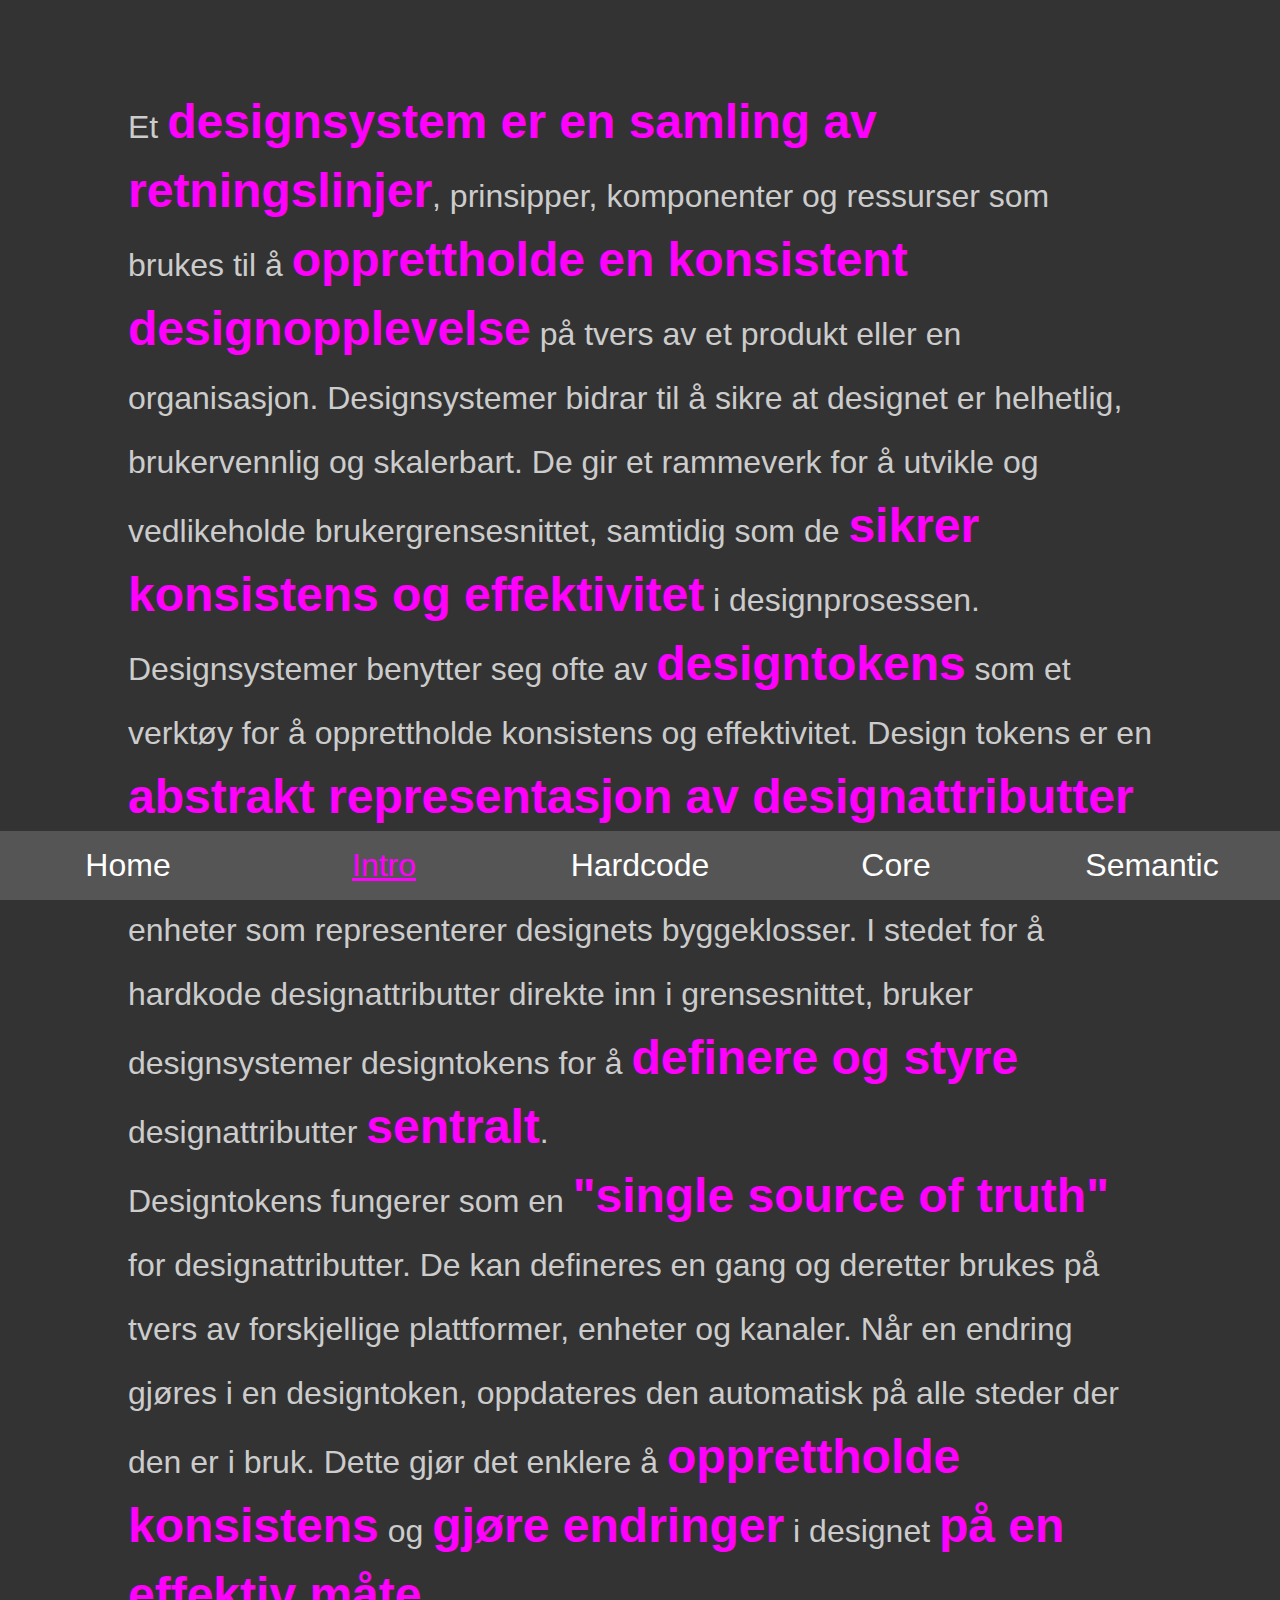
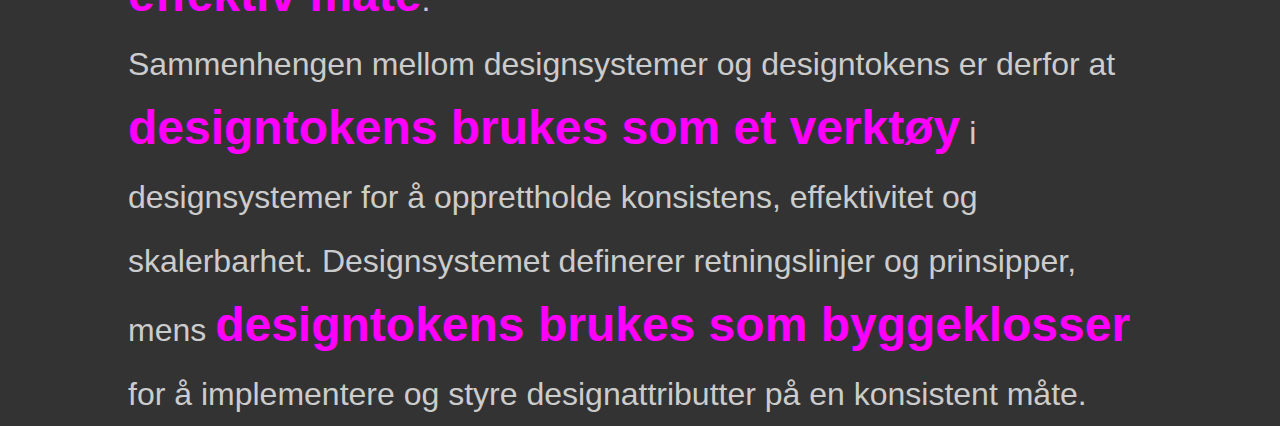
==== 00/index.html @ 22b392ef "Added first slide and nav" ====
<!DOCTYPE html>
<html lang="en">
<head>
  <meta charset="UTF-8">
  <meta http-equiv="X-UA-Compatible" content="IE=edge">
  <meta name="viewport" content="width=device-width, initial-scale=1.0">
  <title>Design tokens</title>
  <link rel="stylesheet" href="../shared.css">

  <style>
    body {
      color: #ccc;
      background-color: #333;
      margin: 0;
      padding-block: 10vh;
      padding-inline: 1rem;
      font-family: sans-serif;
      box-sizing: border-box;
      display: flex;
      height: 100vh;
      flex-direction: column;
      align-items: center;
      justify-content: space-around;
    }

    p {
      font-family: sans-serif;
      font-size: 2rem;
      font-weight: 300;
      line-height: 4rem;
      margin: 0;
      max-width: 80vw;
    }

    em {
      font-style: normal;
      font-weight: bold;
      font-size: 1.5em;
      color: #ff00ff;
    }
  </style>
</head>
<body>
  <p>
    Et <em>designsystem er en samling av retningslinjer</em>, prinsipper, komponenter og ressurser som brukes til å <em>opprettholde en konsistent designopplevelse</em> på tvers av et produkt eller en organisasjon.
    Designsystemer bidrar til å sikre at designet er helhetlig, brukervennlig og skalerbart.
    De gir et rammeverk for å utvikle og vedlikeholde brukergrensesnittet, samtidig som de <em>sikrer konsistens og effektivitet</em> i designprosessen.
  </p>

  <p>
    Designsystemer benytter seg ofte av <em>designtokens</em> som et verktøy for å opprettholde konsistens og effektivitet.
    Design tokens er en <em>abstrakt representasjon av designattributter</em> som farge, typografi, størrelse og mellomrom.
    De er små, gjenbrukbare enheter som representerer designets byggeklosser.
    I stedet for å hardkode designattributter direkte inn i grensesnittet, bruker designsystemer designtokens for å <em>definere og styre</em> designattributter <em>sentralt</em>.
  </p>

  <p>
    Designtokens fungerer som en <em>"single source of truth"</em> for designattributter.
    De kan defineres en gang og deretter brukes på tvers av forskjellige plattformer, enheter og kanaler.
    Når en endring gjøres i en designtoken, oppdateres den automatisk på alle steder der den er i bruk.
    Dette gjør det enklere å <em>opprettholde konsistens</em> og <em>gjøre endringer</em> i designet <em>på en effektiv måte</em>.
  </p>

  <p>
    Sammenhengen mellom designsystemer og designtokens er derfor at <em>designtokens brukes som et verktøy</em> i designsystemer for å opprettholde konsistens, effektivitet og skalerbarhet.
    Designsystemet definerer retningslinjer og prinsipper, mens <em>designtokens brukes som byggeklosser</em> for å implementere og styre designattributter på en konsistent måte.
  </p>

  <nav>
    <ul>
      <li><a href="/">Home</a></li>
      <li><a href="/00/" class="current">Intro</a></li>
      <li><a href="/01/">Hardcode</a></li>
      <li><a href="/02/">Core</a></li>
      <li><a href="/03/">Semantic</a></li>
    </ul>
  </nav>
</body>
</html>
---- shared.css ----
body {
  margin: 0;
  padding: 0;
  font-family: sans-serif;
  background-color: #333;
  color: #fefefe;
  scroll-padding-bottom: 4.5rem;
}

.wrapper {
  display: flex;
  flex-direction: column;
  align-items: center;
  justify-content: space-around;
  height: 100vh;
  width: 100vw;
  gap: 1rem;
}

.element {
  display: grid;
  place-items: center;
  gap: 1rem;
}

nav {
  display: flex;
  position: fixed;
  bottom: 0;
  left: 0;
  width: 100vw;
  padding-block: 1rem;
  background-color: #555;
  z-index: 1;
}

nav ul {
  display: flex;
  flex-direction: row;
  justify-content: space-around;
  align-items: center;
  width: 100%;
  height: 100%;
  list-style: none;
  margin: 0;
  padding: 0;
}

nav ul li {
  display: flex;
  flex-direction: column;
  justify-content: center;
  align-items: center;
  width: 100%;
  height: 100%;
}

nav ul li a {
  display: flex;
  flex-direction: column;
  justify-content: center;
  align-items: center;
  width: 100%;
  height: 100%;
  text-decoration: none;
  color: #fefefe;
  font-size: 2rem;
}

nav ul li a.current {
  color: #ff00ff;
  text-decoration: underline;
}

nav ul li a:hover {
  color: #ff00ff;
}
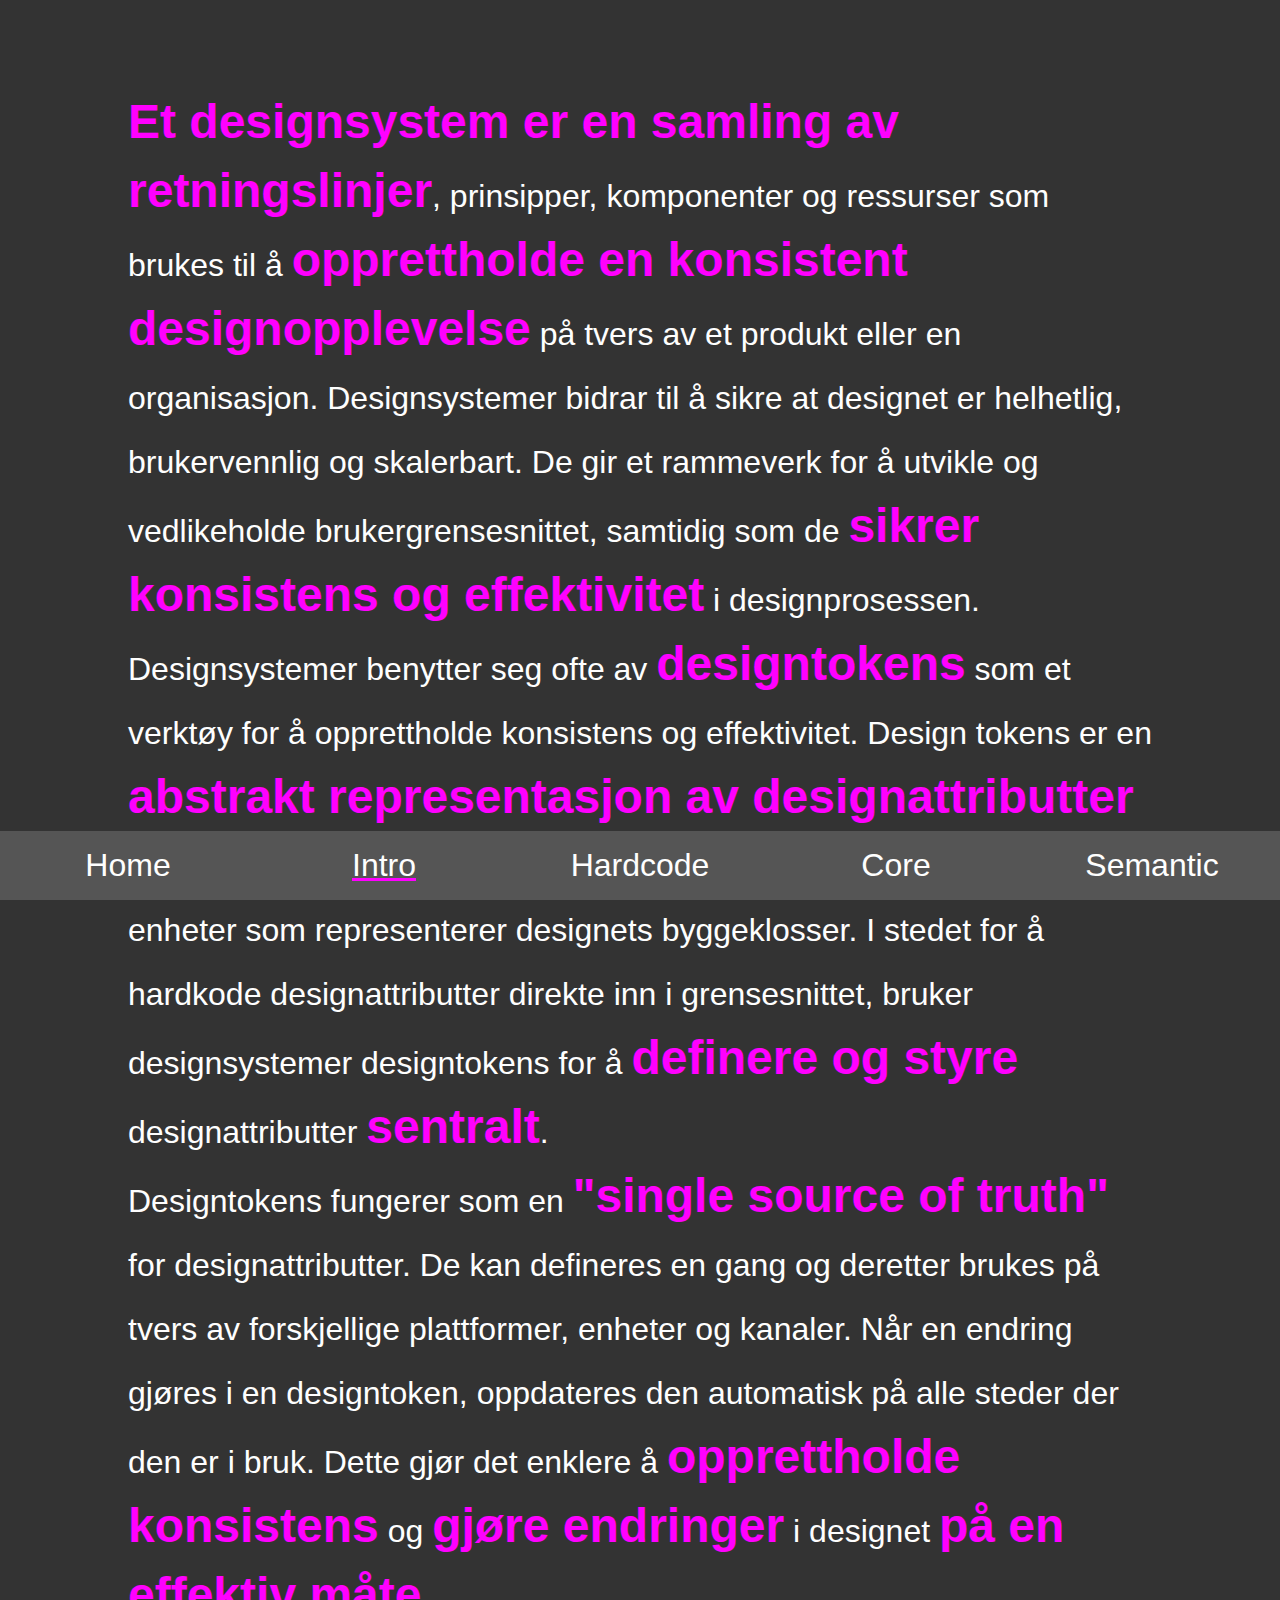
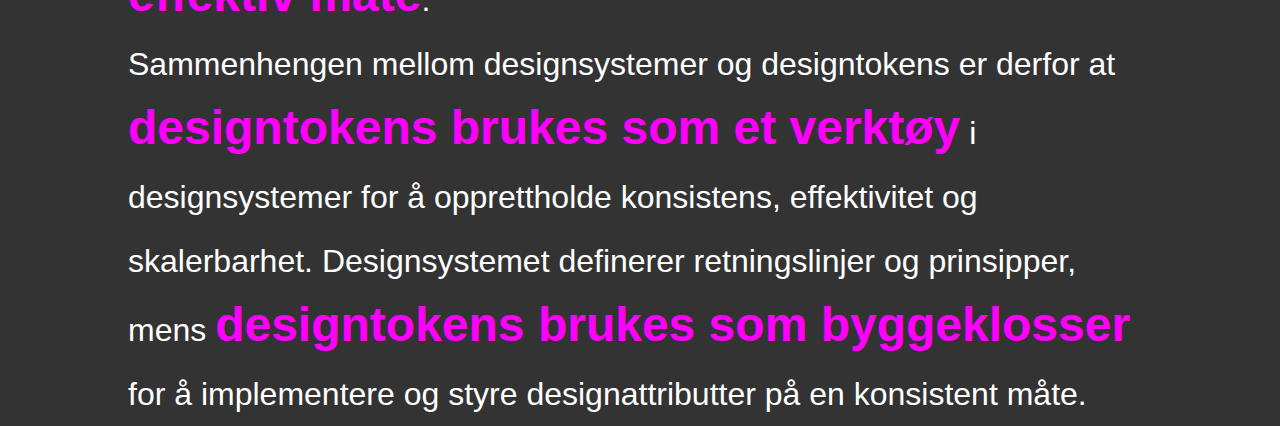
==== commit 5df3ed9e: "Styling fixes" ====
--- a/00/index.html
+++ b/00/index.html
@@ -9,15 +9,9 @@
 
   <style>
     body {
-      color: #ccc;
-      background-color: #333;
-      margin: 0;
       padding-block: 10vh;
-      padding-inline: 1rem;
-      font-family: sans-serif;
-      box-sizing: border-box;
+      height: 100vh;
       display: flex;
-      height: 100vh;
       flex-direction: column;
       align-items: center;
       justify-content: space-around;
@@ -42,7 +36,7 @@
 </head>
 <body>
   <p>
-    Et <em>designsystem er en samling av retningslinjer</em>, prinsipper, komponenter og ressurser som brukes til å <em>opprettholde en konsistent designopplevelse</em> på tvers av et produkt eller en organisasjon.
+    <em>Et designsystem er en samling av retningslinjer</em>, prinsipper, komponenter og ressurser som brukes til å <em>opprettholde en konsistent designopplevelse</em> på tvers av et produkt eller en organisasjon.
     Designsystemer bidrar til å sikre at designet er helhetlig, brukervennlig og skalerbart.
     De gir et rammeverk for å utvikle og vedlikeholde brukergrensesnittet, samtidig som de <em>sikrer konsistens og effektivitet</em> i designprosessen.
   </p>
@@ -75,5 +69,23 @@
       <li><a href="/03/">Semantic</a></li>
     </ul>
   </nav>
+
+  <script>
+    window.addEventListener('keydown', function (e) {
+      if (e.key === 'ArrowRight') {
+        if (document.querySelector('nav .current').parentElement.nextElementSibling === null) {
+          window.location.href = document.querySelector('nav li:first-child a').href;
+          return;
+        }
+        window.location.href = document.querySelector('nav .current').parentElement.nextElementSibling.querySelector('a').href;
+      } else if (e.key === 'ArrowLeft') {
+        if (document.querySelector('nav .current').parentElement.previousElementSibling === null) {
+          window.location.href = document.querySelector('nav li:last-child a').href;
+          return;
+        }
+        window.location.href = document.querySelector('nav .current').parentElement.previousElementSibling.querySelector('a').href;
+      }
+    })
+  </script>
 </body>
 </html>
--- a/shared.css
+++ b/shared.css
@@ -1,4 +1,5 @@
 body {
+  box-sizing: border-box;
   margin: 0;
   padding: 0;
   font-family: sans-serif;
@@ -68,8 +69,8 @@
 }
 
 nav ul li a.current {
-  color: #ff00ff;
   text-decoration: underline;
+  text-decoration-color: #ff00ff;
 }
 
 nav ul li a:hover {
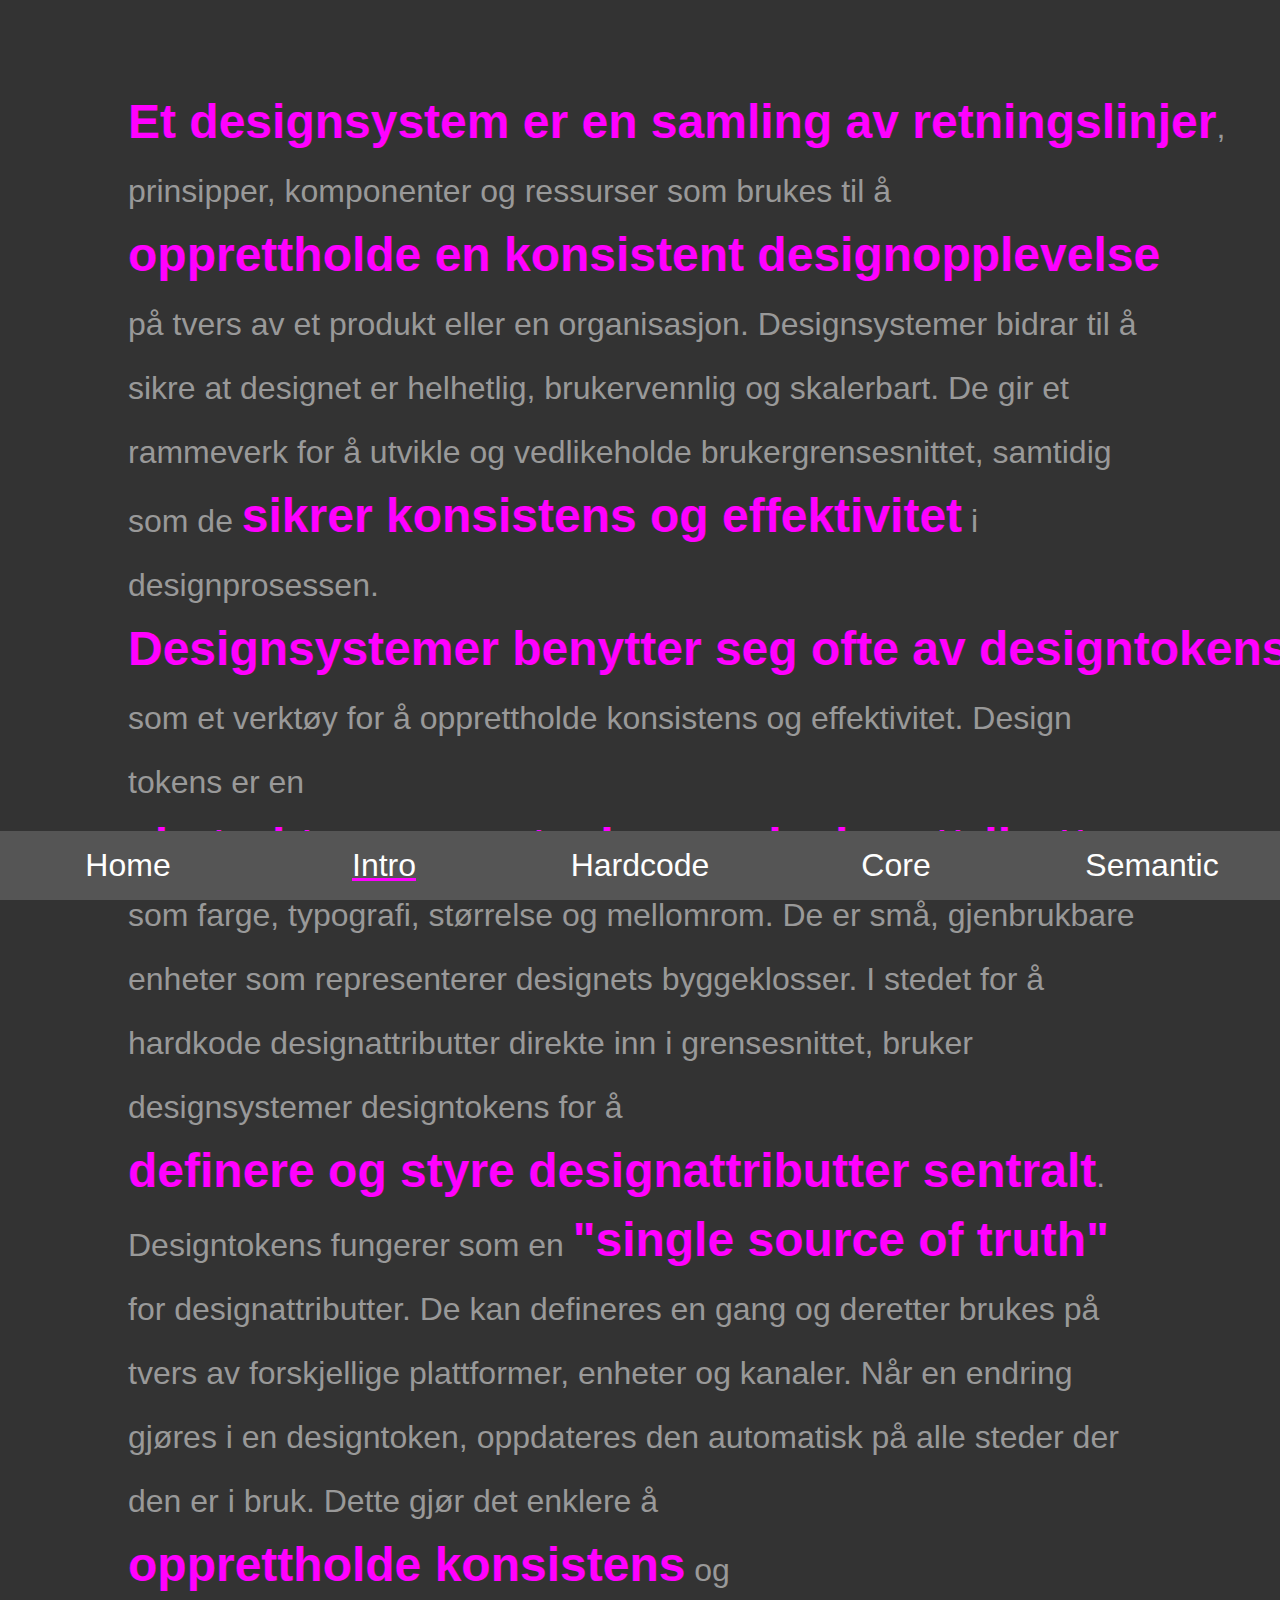
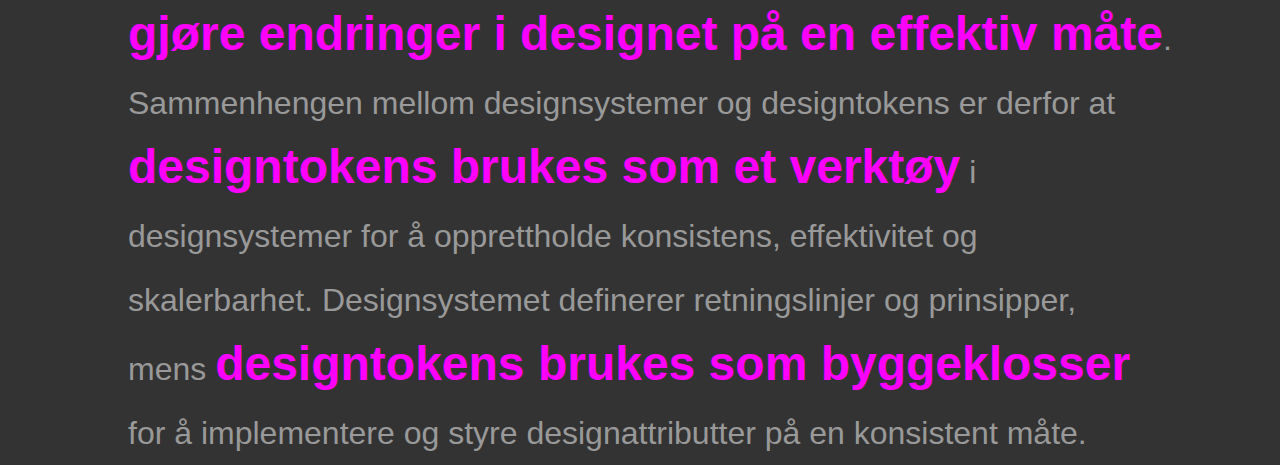
==== commit fd25696e: "Fix emphasized text and some CSS" ====
--- a/00/index.html
+++ b/00/index.html
@@ -24,6 +24,7 @@
       line-height: 4rem;
       margin: 0;
       max-width: 80vw;
+      color: #999;
     }
 
     em {
@@ -31,6 +32,7 @@
       font-weight: bold;
       font-size: 1.5em;
       color: #ff00ff;
+      white-space: nowrap;
     }
   </style>
 </head>
@@ -42,17 +44,17 @@
   </p>
 
   <p>
-    Designsystemer benytter seg ofte av <em>designtokens</em> som et verktøy for å opprettholde konsistens og effektivitet.
+    <em>Designsystemer benytter seg ofte av designtokens</em> som et verktøy for å opprettholde konsistens og effektivitet.
     Design tokens er en <em>abstrakt representasjon av designattributter</em> som farge, typografi, størrelse og mellomrom.
     De er små, gjenbrukbare enheter som representerer designets byggeklosser.
-    I stedet for å hardkode designattributter direkte inn i grensesnittet, bruker designsystemer designtokens for å <em>definere og styre</em> designattributter <em>sentralt</em>.
+    I stedet for å hardkode designattributter direkte inn i grensesnittet, bruker designsystemer designtokens for å <em>definere og styre designattributter sentralt</em>.
   </p>
 
   <p>
     Designtokens fungerer som en <em>"single source of truth"</em> for designattributter.
     De kan defineres en gang og deretter brukes på tvers av forskjellige plattformer, enheter og kanaler.
     Når en endring gjøres i en designtoken, oppdateres den automatisk på alle steder der den er i bruk.
-    Dette gjør det enklere å <em>opprettholde konsistens</em> og <em>gjøre endringer</em> i designet <em>på en effektiv måte</em>.
+    Dette gjør det enklere å <em>opprettholde konsistens</em> og <em>gjøre endringer i designet på en effektiv måte</em>.
   </p>
 
   <p>
